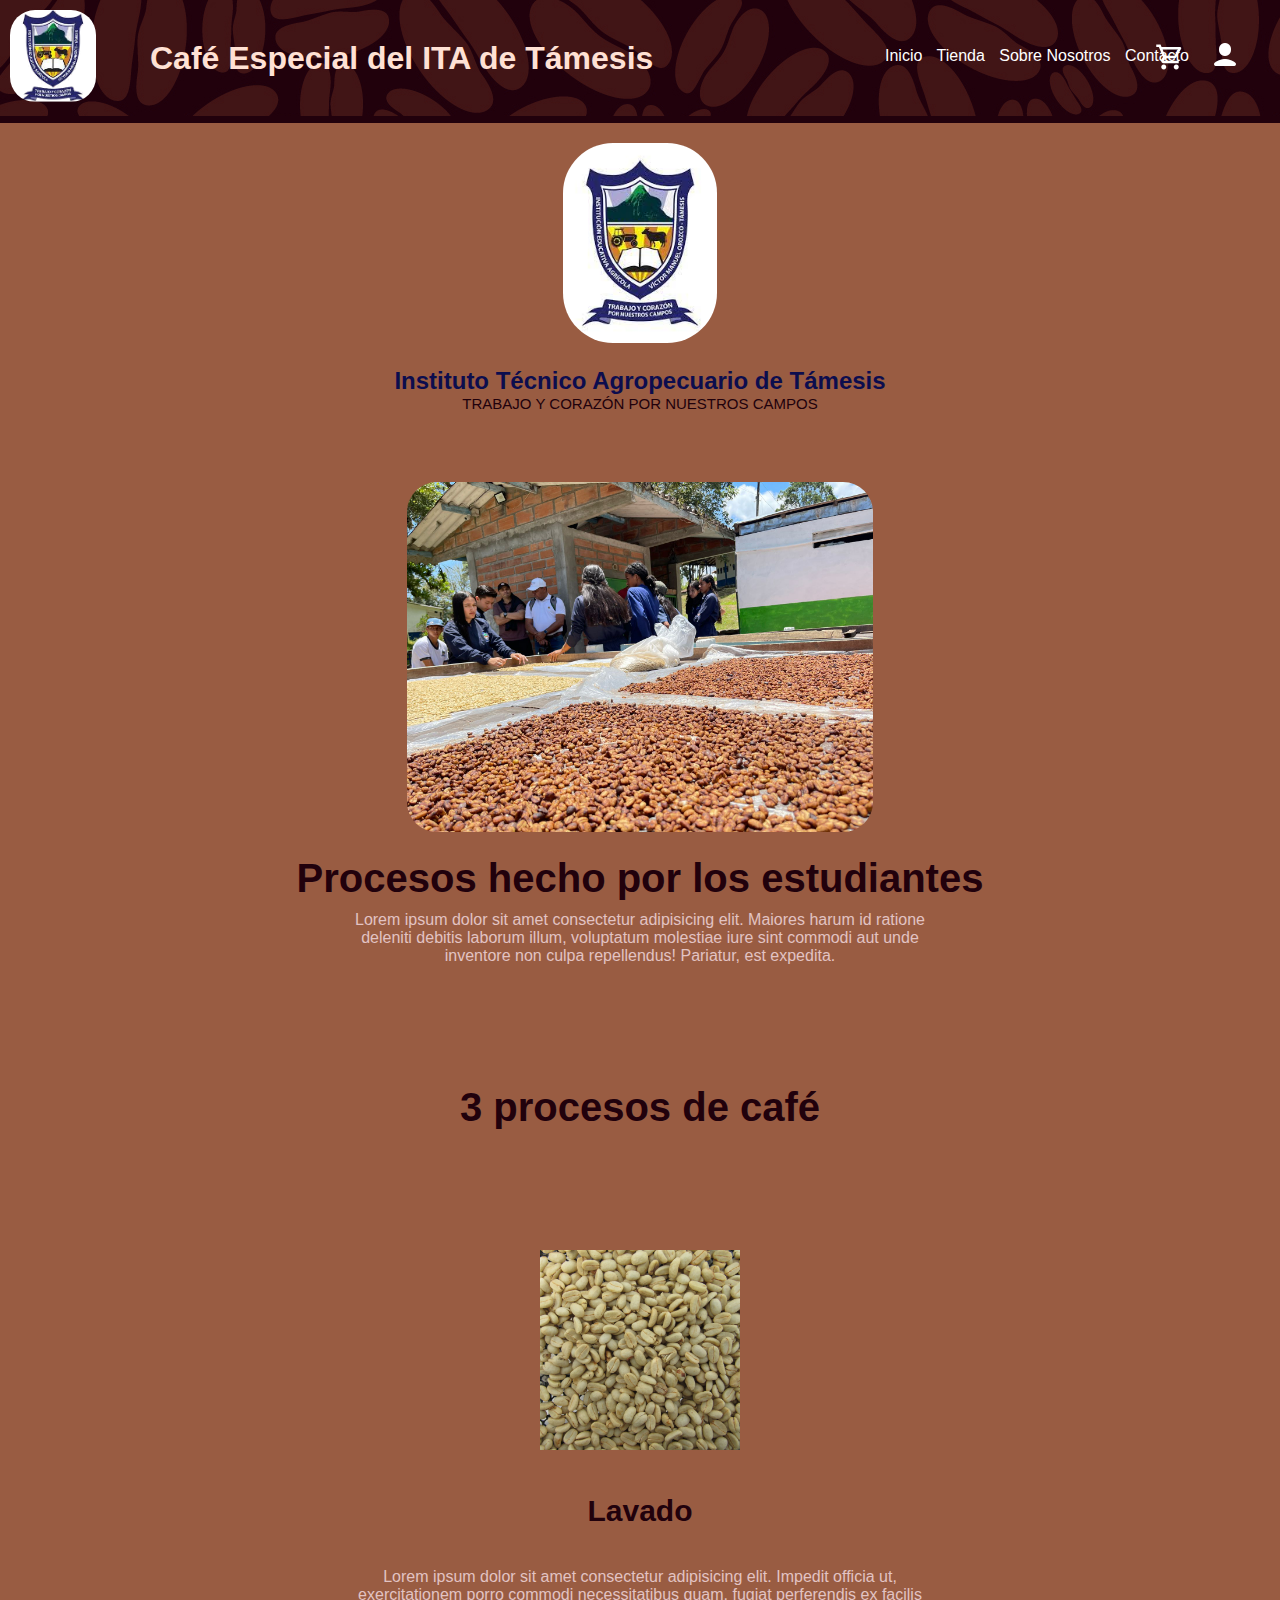
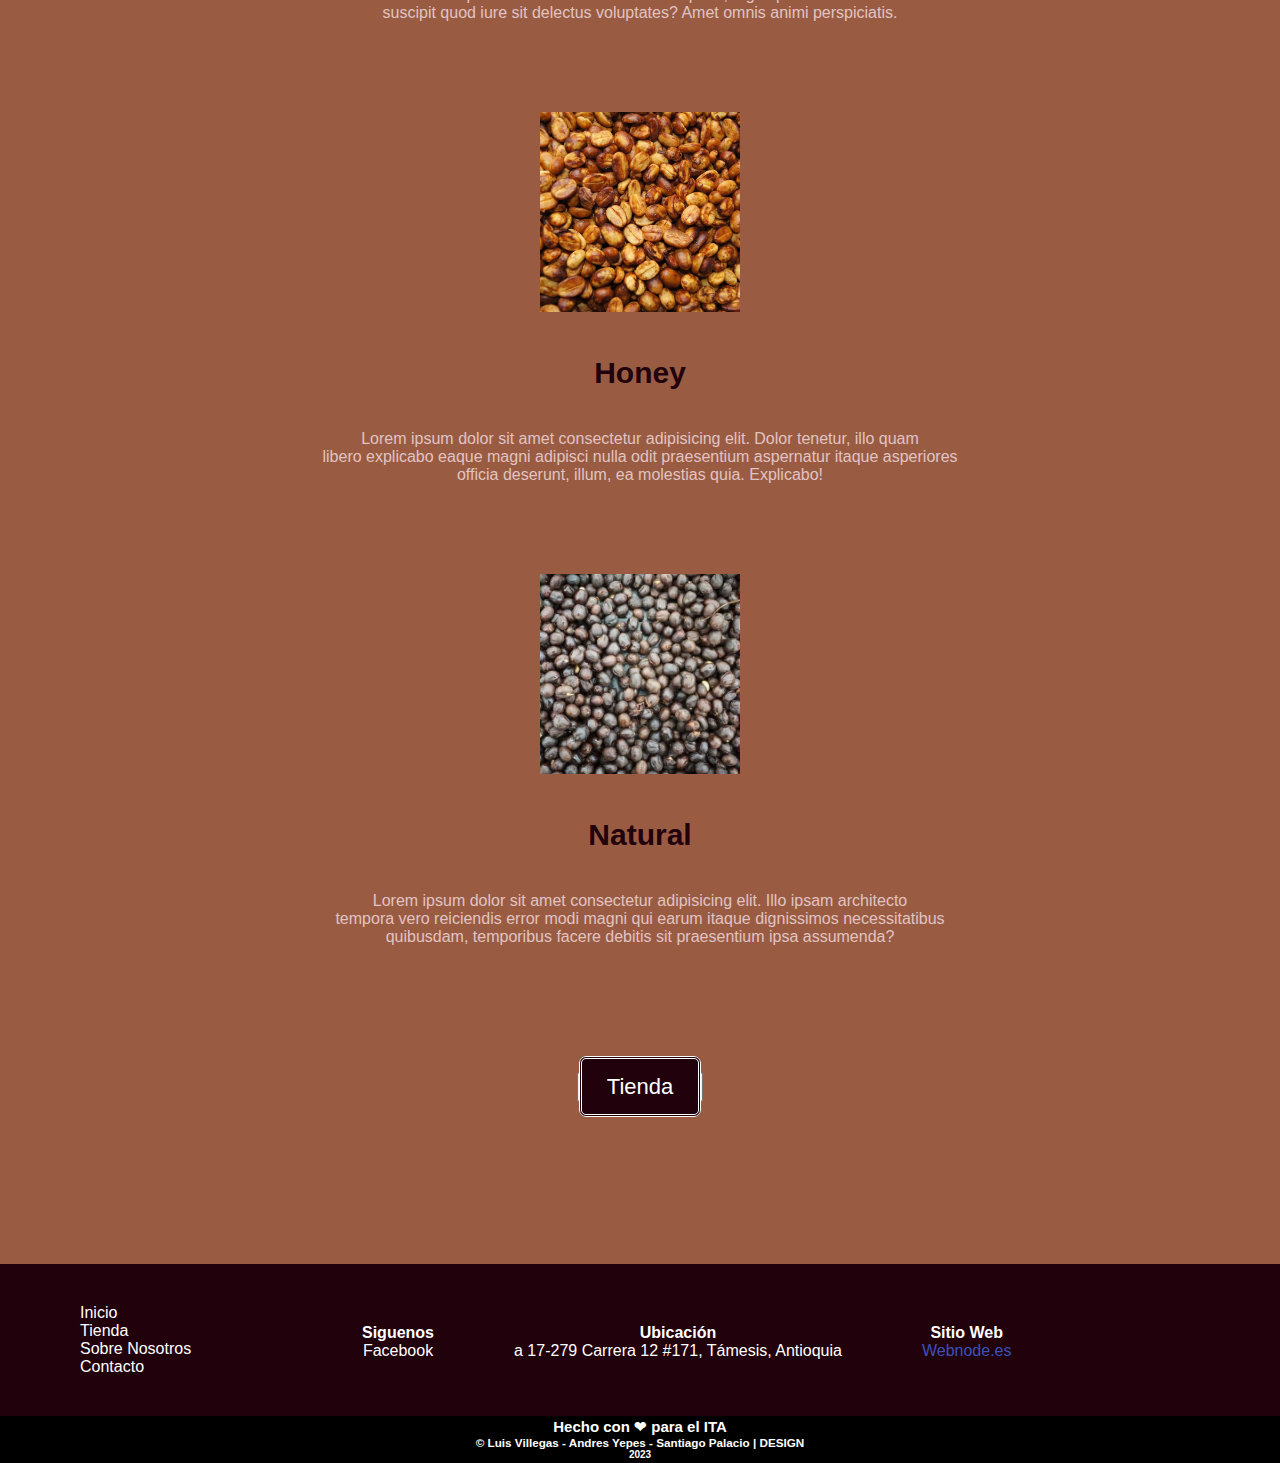
==== index.html @ 43052b3b "Add files via upload" ====
<!DOCTYPE html>
<html lang="es">
<head>
    <meta charset="UTF-8">
    <meta name="viewport" content="width=device-width, initial-scale=1.0">
    <title>Café Especial ITA</title>
    <link rel="shortcut icon" href="IMG/icon-escudo-ita.png" type="image/ x-icon">
    <link rel="stylesheet" href="CSS/styles.css">
</head>
<body>
    <header>
        <div class="header-container">
            <a href="index.html"><img src="IMG/icon-escudo-ita.png" class="logonav"></a>
            <h1 class="encabezado">Café Especial del ITA de Támesis</h1>
            <nav>
                <a href="index.html">Inicio</a>
                <a href="tienda.html">Tienda</a>
                <a href="#">Sobre Nosotros</a>
                <a href="#">Contacto</a>
                <a href="#"><img src="IMG/icon-carrito-de-compras-30.png" alt="Carrito" class="carrito"></a>
                <a href="#"><img src="IMG/icon-usuario-30.png" alt="registro" class="registro"></a>
            </nav>
        </div>
    </form>
    </header>
    <main>
        <section class="infoita">
            <img src="IMG/Escudo ITA a.png" alt="escudo-ita" class="escudo-ita">
            <h2>Instituto Técnico Agropecuario de Támesis</h2>
            <p>TRABAJO Y CORAZÓN POR NUESTROS CAMPOS</p>
        </section>
        <section class="infocafe">
            <img src="IMG/WhatsApp Image 2023-10-21 at 6.54.27 PM (1).jpeg" alt="imagen-estudiantes" class="imagen-estudiantes">
            <h2 class="title-infocafe">Procesos hecho por los estudiantes</h2>
            <p>Lorem ipsum dolor sit amet consectetur adipisicing elit. Maiores harum id ratione <br>
                deleniti debitis laborum illum, voluptatum molestiae iure sint commodi aut unde <br>
                inventore non culpa repellendus! Pariatur, est expedita.</p>
        </section>
        <section class="tipos-de-cafe">
            <h1 class="title-t">3 procesos de café</h1>
            <img src="IMG/muestra-cafe-lavado.png" alt="muestra-cafe-lavado" class="muestra-cafe">
            <h3 class="title-tipos">Lavado</h3>
            <p>Lorem ipsum dolor sit amet consectetur adipisicing elit. Impedit officia ut, <br>
                exercitationem porro commodi necessitatibus quam, fugiat perferendis ex facilis <br>
                suscipit quod iure sit delectus voluptates? Amet omnis animi perspiciatis.</p>
            <img src="IMG/Muestra-cafe-honey.jpg" alt="Muestra-cafe-honey" class="muestra-cafe">
            <h3 class="title-tipos">Honey</h3>
            <p>Lorem ipsum dolor sit amet consectetur adipisicing elit. Dolor tenetur, illo quam <br>
                libero explicabo eaque magni adipisci nulla odit praesentium aspernatur itaque asperiores <br>
                officia deserunt, illum, ea molestias quia. Explicabo!</p>
            <img src="IMG/muestra-cafe-natural.jpeg" alt="muestra-cafe-natural" class="muestra-cafe">
            <h3 class="title-tipos">Natural</h3>
            <p>Lorem ipsum dolor sit amet consectetur adipisicing elit. Illo ipsam architecto <br>
                tempora vero reiciendis error modi magni qui earum itaque dignissimos necessitatibus <br>
                quibusdam, temporibus facere debitis sit praesentium ipsa assumenda?</p>
        </section>
        <section class="productos">
            <br><br>
            <button class="botonpro">
                <a href="tienda.html">Tienda</a>
            </button>
            <br><br><br><br><br><br><br><br><br><br>
        </section>
    </main>
    <footer>
        <section class="fmenu">
            <div class="footermenu">
                <a href="index.html">Inicio</a><br>
                <a href="tienda.html">Tienda</a><br>
                <a href="#">Sobre Nosotros</a><br>
                <a href="#">Contacto</a><br>
            </div>
            <div class="infopag">
                <div class="coontet-foo">
                    <h4>Siguenos</h4>
                    <p>Facebook</p>
                </div>
                <div class="coontet-foo">
                    <h4>Ubicación</h4>
                    <p>a 17-279 Carrera 12 #171, Támesis, Antioquia</p>
                </div>
                    <div class="coontet-foo">
                    <h4>Sitio Web</h4>
                    <a href="http://i-e-agricola-victor-manuel.webnode.es/">Webnode.es</a>
                </div>
            </div>
        </section>
        <div class="foot">
            <h2>Hecho con ❤ para el ITA</h2>
            <h3 class="titulo">&copy; Luis Villegas - Andres Yepes - Santiago Palacio | DESIGN</h3>
            <h4>2023</h4>
        </div>
    </footer>
</body>
</html>
---- CSS/styles.css ----
*{
    margin: 0;
    padding: 0;
    box-sizing: 0;
}

body{
    background-color: #21010c;
    font-family: Arial, Helvetica, sans-serif
}

.encabezado{
    color: rgb(255, 225, 212);
    padding: 30px 30px;
    text-align: center;
    position: absolute;
    top: 10px;
    left: 120px;
}

.header-container{
    display: flex;
    background: url(../IMG/Fondo\ granos\ de\ café.jpg);
    font-family: Arial, "Helvetica Neue", Helvetica, sans-serif;
}

.logonav{
    margin: 10px; 
    height:92px;
    border-radius: 25px;
}

nav{
    padding: 25px 25px 0px 0px;
    position: absolute;
    right: 20px;
    top: 22px;
    left: 885px;
    font-size: 16px;
}

nav > a{
    color: #fff;
    text-decoration: none;
    margin-right: 10px;
}

nav > a:hover{
    text-decoration: underline;
}

.carrito{
    position: absolute;
    right: 75px;
    top: 20px;
}
.registro{
    position: absolute;
    right:20px;
    top: 18px;
}

main{
    background-color: rgb(153, 92, 66);
    border-top: 7px solid #21010c;

}

.escudo-ita{
    height: 200px;
    margin: 20px;
    border-radius: 50px;
}

.infoita{
    font-family: 'Franklin Gothic Medium', 'Arial Narrow', Arial, sans-serif;
    text-align: center;
    color: #0c0d4e;

}

.infoita p{
    color: #21010c; 
    font-size: 15px;
}

.imagen-estudiantes{
    height: 350px;
    margin-top: 70px;
    margin-bottom: 20px;
    border-radius: 30px;
}
.infocafe{
    text-align: center;
    color: #21010c;
    margin-bottom: 100px;
}

.infocafe p{
    color: #e2c3c3;
}

.title-infocafe{
    font-size: 40px;
    margin-bottom: 10px;
}
.title-t{
    font-size: 40px;
    margin-top: 80px;
    margin-bottom: 30px;
    color: #21010c;
}

.tipos-de-cafe{
    text-align: center;
    margin-top: 40px;
    margin-bottom: 90px;
    color: #e2c3c3;
}

.title-tipos{
    margin-bottom: 10px;
    color: #21010c;
}

.muestra-cafe{
    height: 200px;
    margin: 10px;
    margin-top: 90px;
}

.productos{
    text-align: center;
}

.botonpro > a{
    background-color: #21010c; 
    color: rgb(255, 255, 255); 
    font-size: 22px; 
    padding: 15px 25px; 
    border: rgb(255, 255, 255);
    border-style: double; 
    border-radius: 7px; 
    cursor: pointer; 
    text-decoration: none; 
} 

.botonpro > a:hover{
    background-color: rgb(255, 255, 255); 
    color: rgb(0, 0, 0); 
    border: #21010c;
    border-style: double;
}

footer{
    color: #fff;
    background-color: rgb(0, 0, 0);
    display: flow-root;
}

.footermenu{
    background-color: #21010c;
    padding: 40px;
    margin-left: 40px;
}

.footermenu > a{
    text-decoration: none;
    color: #fff;
}

.footermenu > a:hover{
    text-decoration: underline;
}

.fmenu{
    display: flex;
    background-color: #21010c;
}

.coontet-foo{
    margin-right: 80px;
}

.coontet-foo > a{
    color: #3b52b8;
    text-decoration: none; 
}

.coontet-foo > a:hover{
    text-decoration: underline;
}

.infopag{
    text-align: center;
    display: flex;
    position: absolute;
    left: 362px;
    margin-top: 60px;
}

.foot{
    color: #fff;
    font-size: 10px;
    text-align: center;
    margin-top: 2px;
    margin-bottom: 3px;
}

/* TIENDA----------------------------------------------------------------------- */

main h1{
    font-size: 70px;
    padding: 20px 0 0 0;
    text-align: center;
    color: #fff;
}

main h3{
    font-size: 30px;
    padding: 30px 30px;
    text-align: center;
    color: #21010c;
}

.tienda{
    background: url(..//IMG/Fondo\ 1.jpeg);
    background-size: cover;
    background-attachment: fixed;
    display: flex;
    padding: 20px;
}

.producto{
    margin: 150px 100px 100px 100px;
    padding: 20px 20px;
    border: 5px solid #fff;
    border-radius: 16px;
    background-color: #21010c9c;
    color: #fff;
    font-family: 'Courier New', Courier, monospace;
    font-size: 18px;
}

.producto >a{
    text-decoration: none;
    color: #fff;
}

.producto >a:hover{
    text-decoration: underline;
}

.bolsas{
    border-radius: 15px;
}
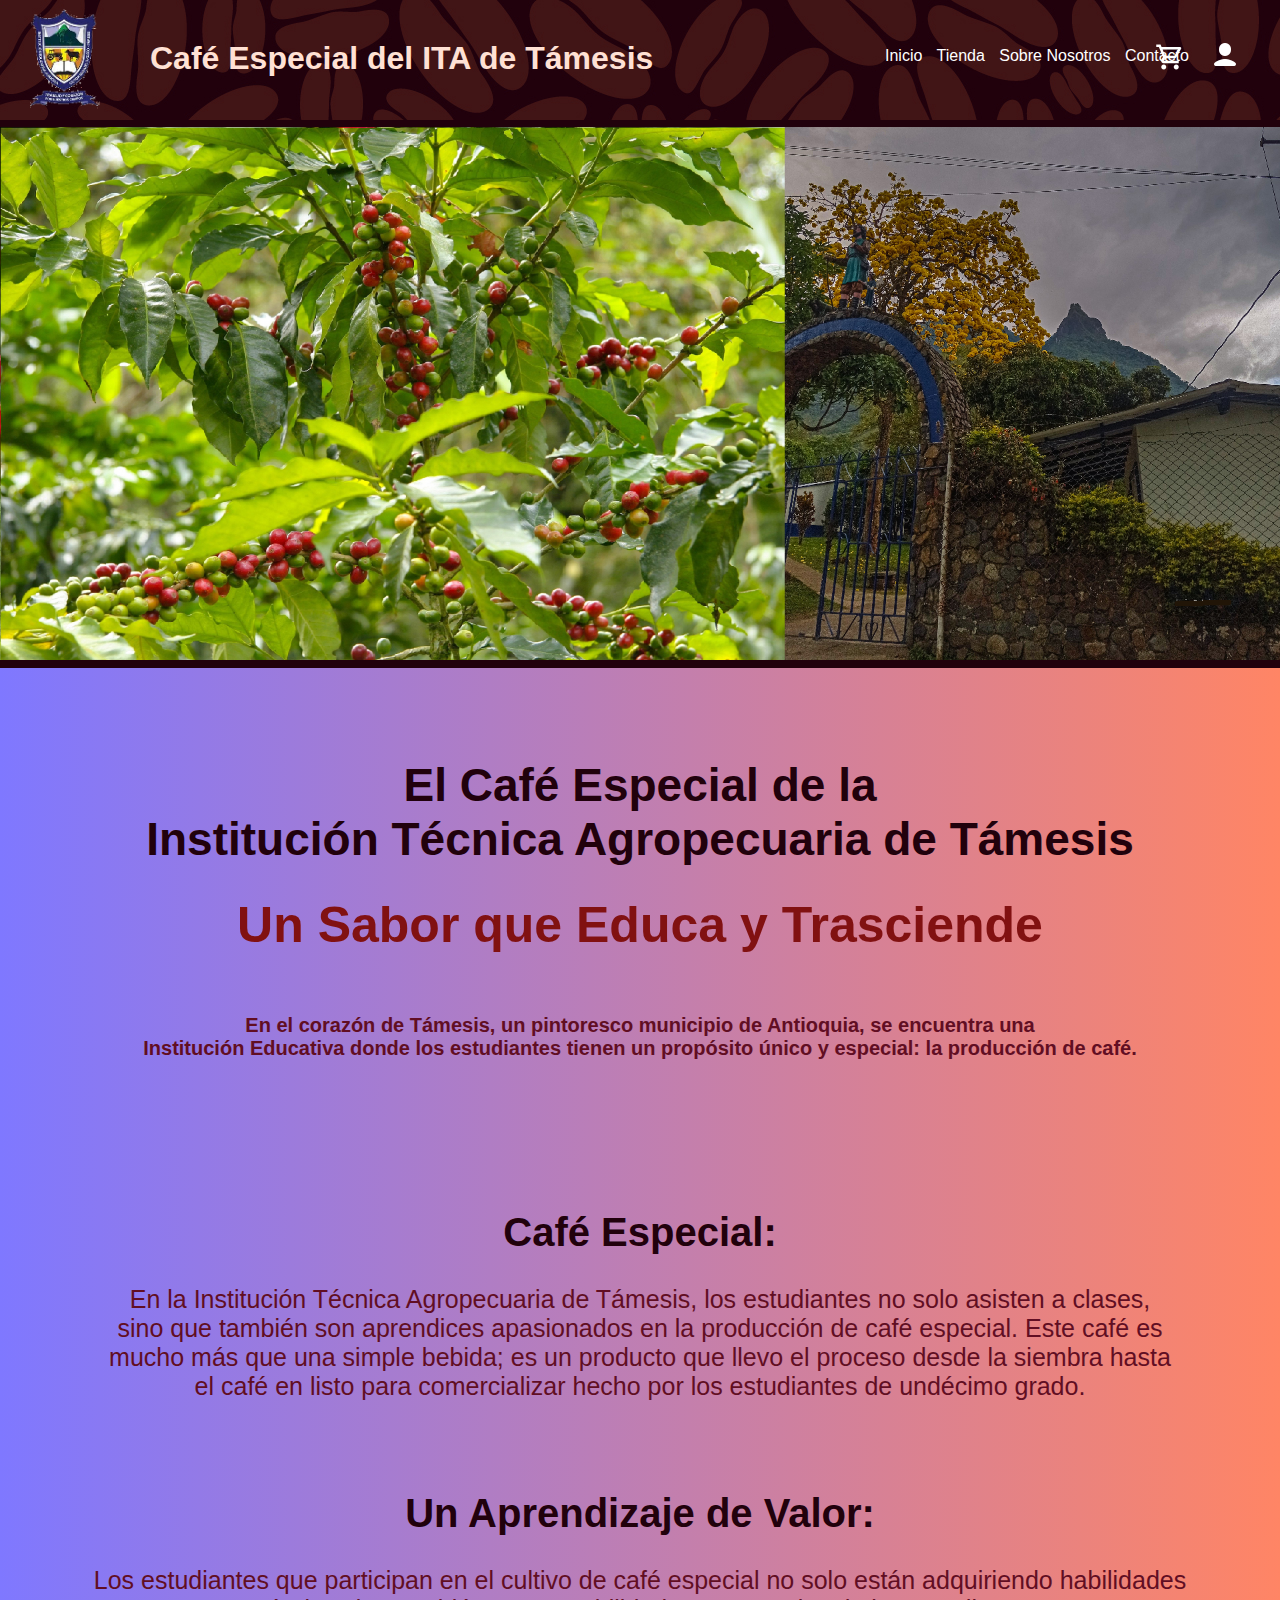
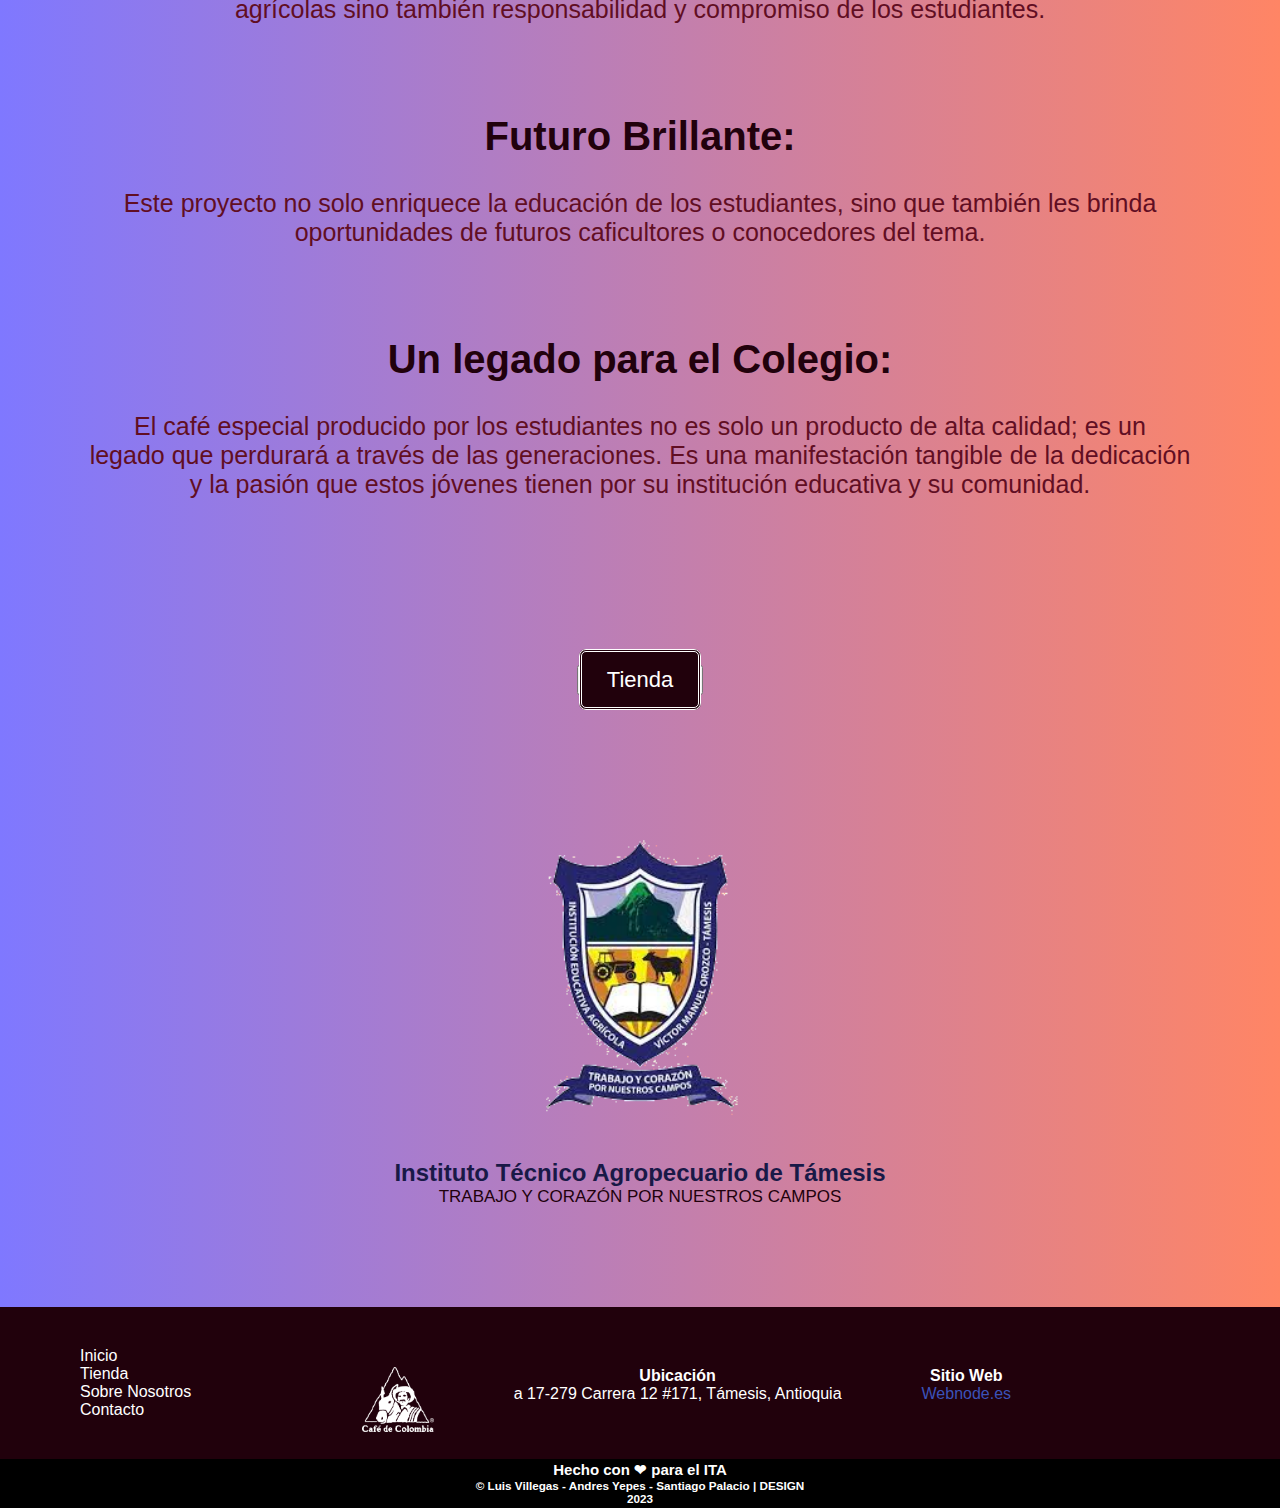
==== commit 59216b97: "Add files via upload" ====
--- a/index.html
+++ b/index.html
@@ -4,19 +4,20 @@
     <meta charset="UTF-8">
     <meta name="viewport" content="width=device-width, initial-scale=1.0">
     <title>Café Especial ITA</title>
-    <link rel="shortcut icon" href="IMG/icon-escudo-ita.png" type="image/ x-icon">
+    <link rel="shortcut icon" href="IMG/Escudo-ITA-TA.png" type="image/ x-icon">
     <link rel="stylesheet" href="CSS/styles.css">
+    <script src="nextSlide.js"></script>
 </head>
 <body>
     <header>
         <div class="header-container">
-            <a href="index.html"><img src="IMG/icon-escudo-ita.png" class="logonav"></a>
+            <a href="index.html"><img src="IMG/Escudo-ITA-TA.png" class="logonav"></a>
             <h1 class="encabezado">Café Especial del ITA de Támesis</h1>
             <nav>
                 <a href="index.html">Inicio</a>
                 <a href="tienda.html">Tienda</a>
-                <a href="#">Sobre Nosotros</a>
-                <a href="#">Contacto</a>
+                <a href="sobre-nosotros.html">Sobre Nosotros</a>
+                <a href="contacto.html">Contacto</a>
                 <a href="#"><img src="IMG/icon-carrito-de-compras-30.png" alt="Carrito" class="carrito"></a>
                 <a href="#"><img src="IMG/icon-usuario-30.png" alt="registro" class="registro"></a>
             </nav>
@@ -24,56 +25,70 @@
     </form>
     </header>
     <main>
-        <section class="infoita">
-            <img src="IMG/Escudo ITA a.png" alt="escudo-ita" class="escudo-ita">
-            <h2>Instituto Técnico Agropecuario de Támesis</h2>
-            <p>TRABAJO Y CORAZÓN POR NUESTROS CAMPOS</p>
+        <section class="CarruselG">
+            <div class="carousel">
+                <div class="carousel-inner">
+                    <img src="IMG/F1.png" alt="Image 1">
+                    <img src="IMG/F2.png" alt="Image 2">
+                    <img src="IMG/F3.png" alt="Image 3">
+                </div>
+            </div>
+            <script src="items.js"></script>
         </section>
         <section class="infocafe">
-            <img src="IMG/WhatsApp Image 2023-10-21 at 6.54.27 PM (1).jpeg" alt="imagen-estudiantes" class="imagen-estudiantes">
-            <h2 class="title-infocafe">Procesos hecho por los estudiantes</h2>
-            <p>Lorem ipsum dolor sit amet consectetur adipisicing elit. Maiores harum id ratione <br>
-                deleniti debitis laborum illum, voluptatum molestiae iure sint commodi aut unde <br>
-                inventore non culpa repellendus! Pariatur, est expedita.</p>
-        </section>
-        <section class="tipos-de-cafe">
-            <h1 class="title-t">3 procesos de café</h1>
-            <img src="IMG/muestra-cafe-lavado.png" alt="muestra-cafe-lavado" class="muestra-cafe">
-            <h3 class="title-tipos">Lavado</h3>
-            <p>Lorem ipsum dolor sit amet consectetur adipisicing elit. Impedit officia ut, <br>
-                exercitationem porro commodi necessitatibus quam, fugiat perferendis ex facilis <br>
-                suscipit quod iure sit delectus voluptates? Amet omnis animi perspiciatis.</p>
-            <img src="IMG/Muestra-cafe-honey.jpg" alt="Muestra-cafe-honey" class="muestra-cafe">
-            <h3 class="title-tipos">Honey</h3>
-            <p>Lorem ipsum dolor sit amet consectetur adipisicing elit. Dolor tenetur, illo quam <br>
-                libero explicabo eaque magni adipisci nulla odit praesentium aspernatur itaque asperiores <br>
-                officia deserunt, illum, ea molestias quia. Explicabo!</p>
-            <img src="IMG/muestra-cafe-natural.jpeg" alt="muestra-cafe-natural" class="muestra-cafe">
-            <h3 class="title-tipos">Natural</h3>
-            <p>Lorem ipsum dolor sit amet consectetur adipisicing elit. Illo ipsam architecto <br>
-                tempora vero reiciendis error modi magni qui earum itaque dignissimos necessitatibus <br>
-                quibusdam, temporibus facere debitis sit praesentium ipsa assumenda?</p>
+            <h1 class="title-infocafe">El Café Especial de la <br>Institución Técnica Agropecuaria de Támesis</h1>
+            <h3>Un Sabor que Educa y Trasciende</h3>
+            <h4>En el corazón de Támesis, un pintoresco municipio de Antioquia, se encuentra una <br>Institución Educativa 
+                donde los estudiantes tienen un propósito único y especial: la producción de café.</h4>
+            <div class="informacion">
+                <div class="inf">
+                    <h2>Café Especial:</h2>
+                    <p>En la Institución Técnica Agropecuaria de Támesis, los estudiantes no solo asisten a clases, <br>
+                        sino que también son aprendices apasionados en la producción de café especial. Este café es <br>
+                        mucho más que una simple bebida; es un producto que llevo el proceso desde la siembra hasta <br>
+                        el café en listo para comercializar hecho por los estudiantes de undécimo grado.</p>
+                </div>
+                <div class="inf">
+                    <h2>Un Aprendizaje de Valor:</h2>
+                    <p>Los estudiantes que participan en el cultivo de café especial no solo están adquiriendo habilidades <br>
+                        agrícolas sino también responsabilidad y compromiso de los estudiantes.</p>
+                </div>
+                <div class="inf">
+                    <h2>Futuro Brillante:</h2>
+                    <p>Este proyecto no solo enriquece la educación de los estudiantes, sino que también les brinda <br>
+                        oportunidades de futuros caficultores o conocedores del tema.</p>
+                </div>
+                <div class="inf">
+                    <h2>Un legado para el Colegio:</h2>
+                    <p>El café especial producido por los estudiantes no es solo un producto de alta calidad; es un <br>
+                        legado que perdurará a través de las generaciones. Es una manifestación tangible de la dedicación <br>
+                        y la pasión que estos jóvenes tienen por su institución educativa y su comunidad.</p>
+                </div>
+            </div>
         </section>
         <section class="productos">
             <br><br>
             <button class="botonpro">
                 <a href="tienda.html">Tienda</a>
             </button>
-            <br><br><br><br><br><br><br><br><br><br>
+        </section>
+        <section class="infoita">
+            <img src="IMG/Escudo-ITA-TA.png" alt="escudo-ita" class="escudo-ita">
+            <h2>Instituto Técnico Agropecuario de Támesis</h2>
+            <p>TRABAJO Y CORAZÓN POR NUESTROS CAMPOS</p>
         </section>
     </main>
     <footer>
         <section class="fmenu">
             <div class="footermenu">
-                <a href="index.html">Inicio</a><br>
-                <a href="tienda.html">Tienda</a><br>
-                <a href="#">Sobre Nosotros</a><br>
-                <a href="#">Contacto</a><br>
+                <a href="index.html"class="mmenu">Inicio</a><br>
+                <a href="tienda.html"class="mmenu">Tienda</a><br>
+                <a href="sobre-nosotros.html"class="mmenu">Sobre Nosotros</a><br>
+                <a href="contacto.html"class="mmenu">Contacto</a><br>
             </div>
             <div class="infopag">
                 <div class="coontet-foo">
-                    <h4>Siguenos</h4>
-                    <p>Facebook</p>
+                    <img src="IMG/cafe-de-colombia-logo-footer.png" alt="cafedecolombia" class="logocafedecolombia">
                 </div>
                 <div class="coontet-foo">
                     <h4>Ubicación</h4>
@@ -88,7 +103,7 @@
         <div class="foot">
             <h2>Hecho con ❤ para el ITA</h2>
             <h3 class="titulo">&copy; Luis Villegas - Andres Yepes - Santiago Palacio | DESIGN</h3>
-            <h4>2023</h4>
+            <h3>2023</h3>
         </div>
     </footer>
 </body>
--- a/CSS/styles.css
+++ b/CSS/styles.css
@@ -9,6 +9,8 @@
     font-family: Arial, Helvetica, sans-serif
 }
 
+/*Encabezado------------------------------------------------*/
+
 .encabezado{
     color: rgb(255, 225, 212);
     padding: 30px 30px;
@@ -25,8 +27,8 @@
 }
 
 .logonav{
-    margin: 10px; 
-    height:92px;
+    margin-left: 19px; 
+    height:116px;
     border-radius: 25px;
 }
 
@@ -61,13 +63,15 @@
 }
 
 main{
-    background-color: rgb(153, 92, 66);
+    background: rgb(127,120,255);
+    background: linear-gradient(90deg, rgba(127,120,255,1) 0%, rgba(255,133,101,1) 100%);
     border-top: 7px solid #21010c;
-
-}
+}
+
+/* Logo y eslogan ITA ------------rgb(153, 92, 66)--------------------*/
 
 .escudo-ita{
-    height: 200px;
+    height: 320px;
     margin: 20px;
     border-radius: 50px;
 }
@@ -75,59 +79,59 @@
 .infoita{
     font-family: 'Franklin Gothic Medium', 'Arial Narrow', Arial, sans-serif;
     text-align: center;
-    color: #0c0d4e;
-
+    color: #191947;
+    padding: 100px;
 }
 
 .infoita p{
     color: #21010c; 
-    font-size: 15px;
-}
-
-.imagen-estudiantes{
-    height: 350px;
+    font-size: 17px;
+}
+
+/* Titulo e información --------------------------*/
+
+.title-infocafe{
+    font-size: 46px;
+    color: #21010c;
+}
+
+.infocafe{
+    text-align: center;
+    margin-bottom: 100px;
     margin-top: 70px;
-    margin-bottom: 20px;
-    border-radius: 30px;
-}
-.infocafe{
-    text-align: center;
+    font-family: 'Franklin Gothic Medium', 'Arial Narrow', Arial, sans-serif;
+}
+
+.infocafe h3{
+    color: #811111;
+}
+
+.infocafe h4{
+    color: #610e23;
+    font-size: 20px;
+    padding: 30px;
+}
+
+.informacion{
+    padding-top: 60px;
+}
+
+.informacion h2{
     color: #21010c;
-    margin-bottom: 100px;
-}
-
-.infocafe p{
-    color: #e2c3c3;
-}
-
-.title-infocafe{
+    padding: 30px;
     font-size: 40px;
-    margin-bottom: 10px;
-}
-.title-t{
-    font-size: 40px;
-    margin-top: 80px;
-    margin-bottom: 30px;
-    color: #21010c;
-}
-
-.tipos-de-cafe{
-    text-align: center;
-    margin-top: 40px;
-    margin-bottom: 90px;
-    color: #e2c3c3;
-}
-
-.title-tipos{
-    margin-bottom: 10px;
-    color: #21010c;
-}
-
-.muestra-cafe{
-    height: 200px;
-    margin: 10px;
-    margin-top: 90px;
-}
+}
+
+.informacion p{
+    color: #610e23;
+    font-size: 20px;
+}
+
+.inf{
+    padding: 30px;
+}
+
+/* Boton de tienda -------------------------------*/
 
 .productos{
     text-align: center;
@@ -152,6 +156,8 @@
     border-style: double;
 }
 
+/* Footer y menu--------------------------------*/
+
 footer{
     color: #fff;
     background-color: rgb(0, 0, 0);
@@ -199,6 +205,10 @@
     margin-top: 60px;
 }
 
+.logocafedecolombia{
+    height: 65px;
+}
+
 .foot{
     color: #fff;
     font-size: 10px;
@@ -207,7 +217,32 @@
     margin-bottom: 3px;
 }
 
-/* TIENDA----------------------------------------------------------------------- */
+/* Carrusel -----------------------------------------*/
+
+.CarruselG {
+    font-family: Arial, sans-serif;
+    text-align: center;
+    margin: 0;
+    padding: 0;
+    border-bottom: 8px solid #21010c;
+}
+
+.carousel {
+    width: 100%;
+    overflow: hidden;
+}
+
+.carousel-inner {
+    display: flex;
+    transition: transform 1s ease-in-out;
+}
+
+.carousel-inner img {
+    width: 100%;
+    height: 100%;
+}
+
+/* TIENDA----------------------------------------------------------------------------------- */
 
 main h1{
     font-size: 70px;
@@ -216,8 +251,12 @@
     color: #fff;
 }
 
+.infocafe p{
+    font-size: 25px;
+}
+
 main h3{
-    font-size: 30px;
+    font-size: 50px;
     padding: 30px 30px;
     text-align: center;
     color: #21010c;
@@ -253,4 +292,37 @@
 
 .bolsas{
     border-radius: 15px;
-}
+    height: 250px;
+}
+
+.descripcionpro{
+    padding: 20px 20;
+    display: flex;
+}
+
+.desc{
+    margin: 50px 10px 70px 100px;
+}
+
+.desc h2{
+    padding-bottom: 20px;
+    color: #21010c;
+}
+
+.desc h4{
+    color: #000000;
+}
+
+/* Contacto----------------------------------------------------------------------------------- */
+
+.contacto{
+    text-align: center;
+}
+
+/* Sobre nosotros------------------------------------------------------------------------------*/
+
+.sobre-nosotros{
+    text-align: center;
+    margin: 30px;
+}
+
